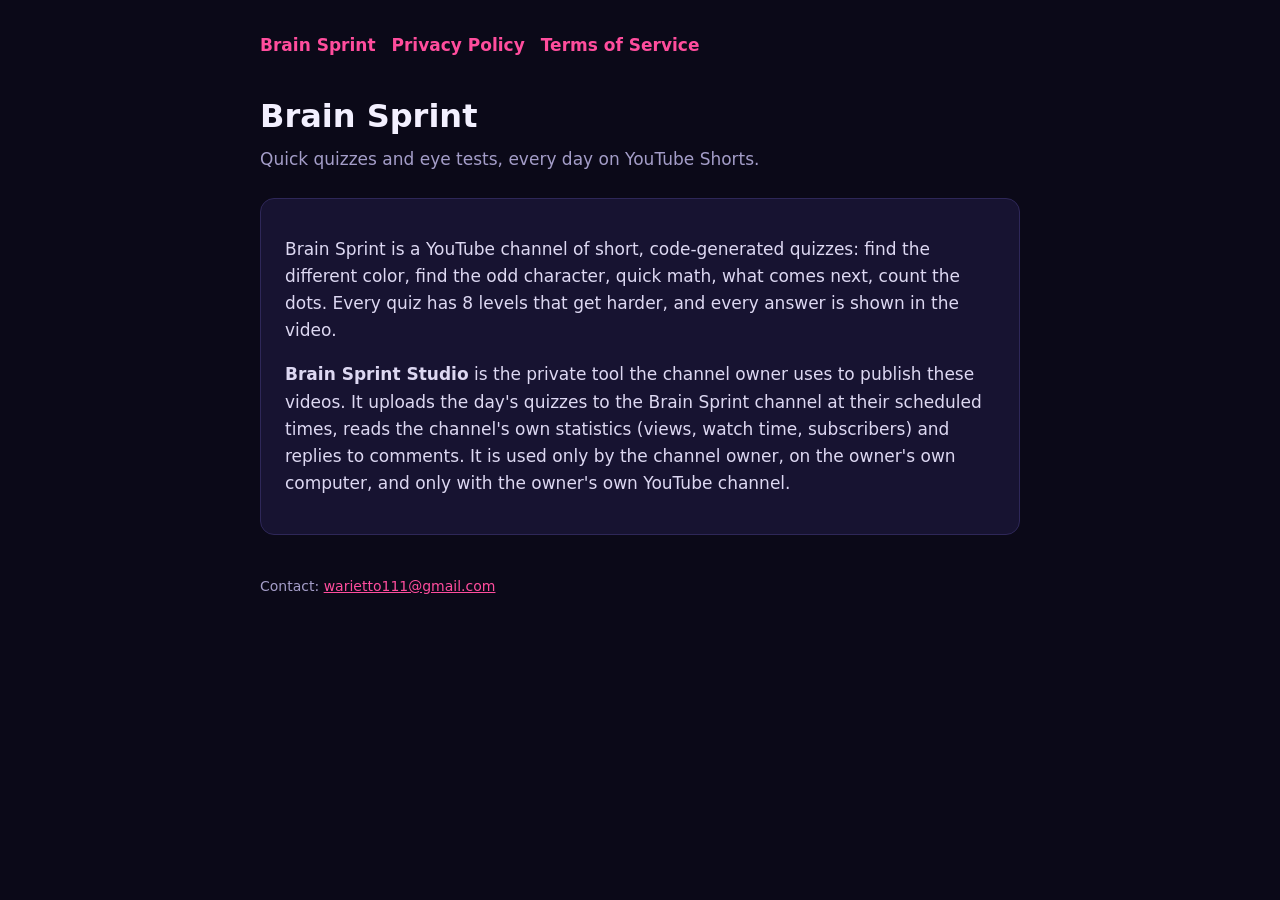
==== brainsprint/index.html @ b4affaa1 "Brain Sprint: home, privacy policy, terms Co-Authored-By: Claude Opus 5.5 <noreply@anthropic.com>" ====
<!doctype html><html lang="en"><head><meta charset="utf-8"><meta name="viewport" content="width=device-width,initial-scale=1"><title>Brain Sprint</title><link rel="stylesheet" href="../style.css"></head><body><main><nav><a href="./">Brain Sprint</a><a href="privacy.html">Privacy Policy</a><a href="terms.html">Terms of Service</a></nav>
<h1>Brain Sprint</h1>
<p class="sub">Quick quizzes and eye tests, every day on YouTube Shorts.</p>
<div class="card">
<p>Brain Sprint is a YouTube channel of short, code-generated quizzes: find the different color, find the odd character,
quick math, what comes next, count the dots. Every quiz has 8 levels that get harder, and every answer is shown in the video.</p>
<p><strong>Brain Sprint Studio</strong> is the private tool the channel owner uses to publish these videos.
It uploads the day's quizzes to the Brain Sprint channel at their scheduled times, reads the channel's own statistics
(views, watch time, subscribers) and replies to comments. It is used only by the channel owner,
on the owner's own computer, and only with the owner's own YouTube channel.</p>
</div>
<footer>Contact: <a href="mailto:warietto111@gmail.com">warietto111@gmail.com</a></footer></main></body></html>
---- style.css ----
:root{color-scheme:dark;--bg:#0b0918;--card:#171331;--line:#2e2758;--text:#f3f0ff;--muted:#a49dc8;--accent:#ff4d9d}
*{box-sizing:border-box}body{margin:0;background:var(--bg);color:var(--text);font:17px/1.6 system-ui,-apple-system,Segoe UI,sans-serif;padding:32px 16px}
main{max-width:760px;margin:auto}h1{font-size:32px;margin:0 0 4px}h2{font-size:20px;margin:28px 0 8px}
p,li{color:#ddd8f2}.sub{color:var(--muted);margin:0 0 24px}a{color:var(--accent)}
nav{display:flex;gap:16px;margin-bottom:32px;font-weight:600}nav a{text-decoration:none}
.card{background:var(--card);border:1px solid var(--line);border-radius:14px;padding:20px 24px}
footer{margin-top:40px;color:var(--muted);font-size:14px}
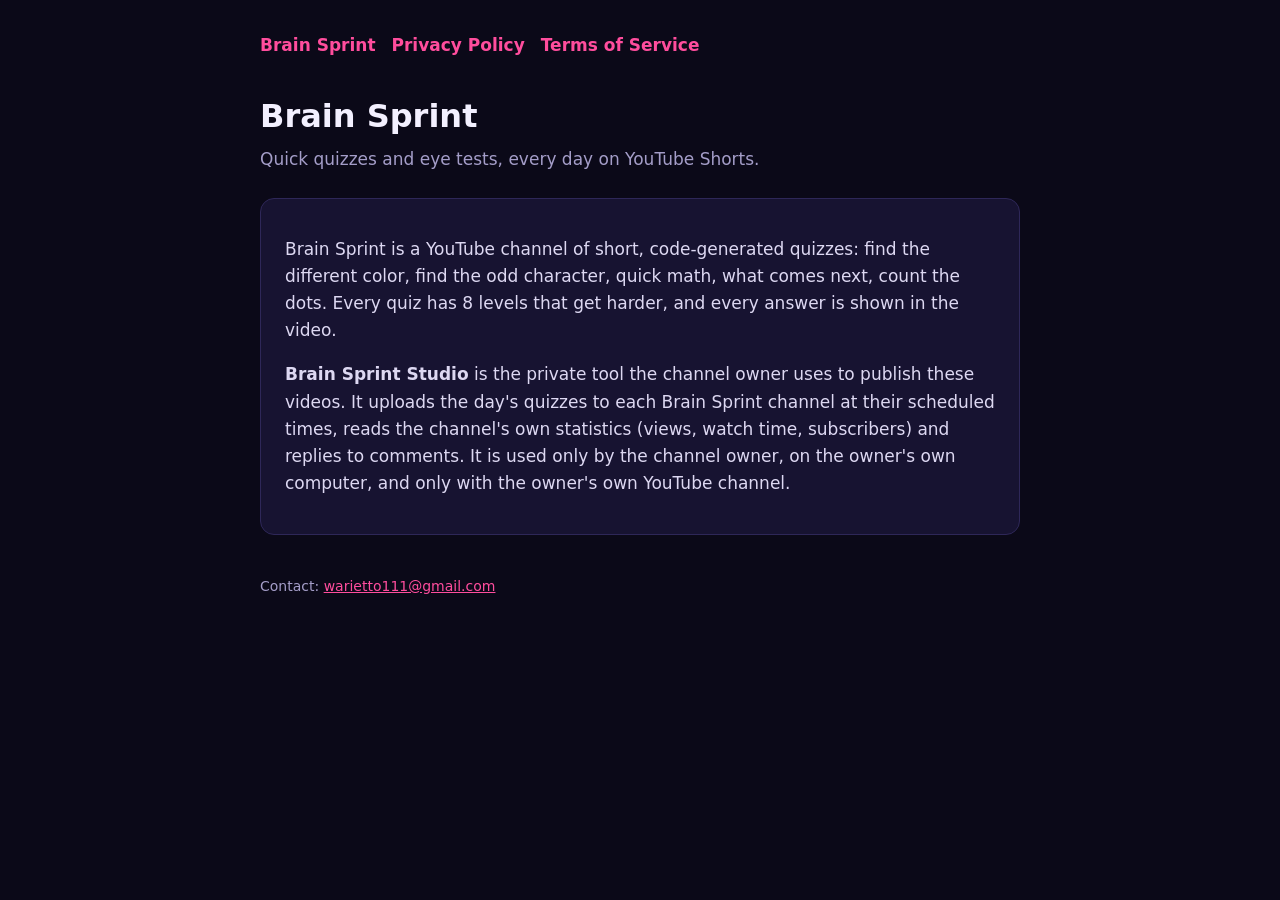
==== commit 03052822: "Brain Sprint pages: cover the language editions Co-Authored-By: Claude Opus 5.5 <noreply@anthropic.c" ====
--- a/brainsprint/index.html
+++ b/brainsprint/index.html
@@ -5,7 +5,7 @@
 <p>Brain Sprint is a YouTube channel of short, code-generated quizzes: find the different color, find the odd character,
 quick math, what comes next, count the dots. Every quiz has 8 levels that get harder, and every answer is shown in the video.</p>
 <p><strong>Brain Sprint Studio</strong> is the private tool the channel owner uses to publish these videos.
-It uploads the day's quizzes to the Brain Sprint channel at their scheduled times, reads the channel's own statistics
+It uploads the day's quizzes to each Brain Sprint channel at their scheduled times, reads the channel's own statistics
 (views, watch time, subscribers) and replies to comments. It is used only by the channel owner,
 on the owner's own computer, and only with the owner's own YouTube channel.</p>
 </div>
